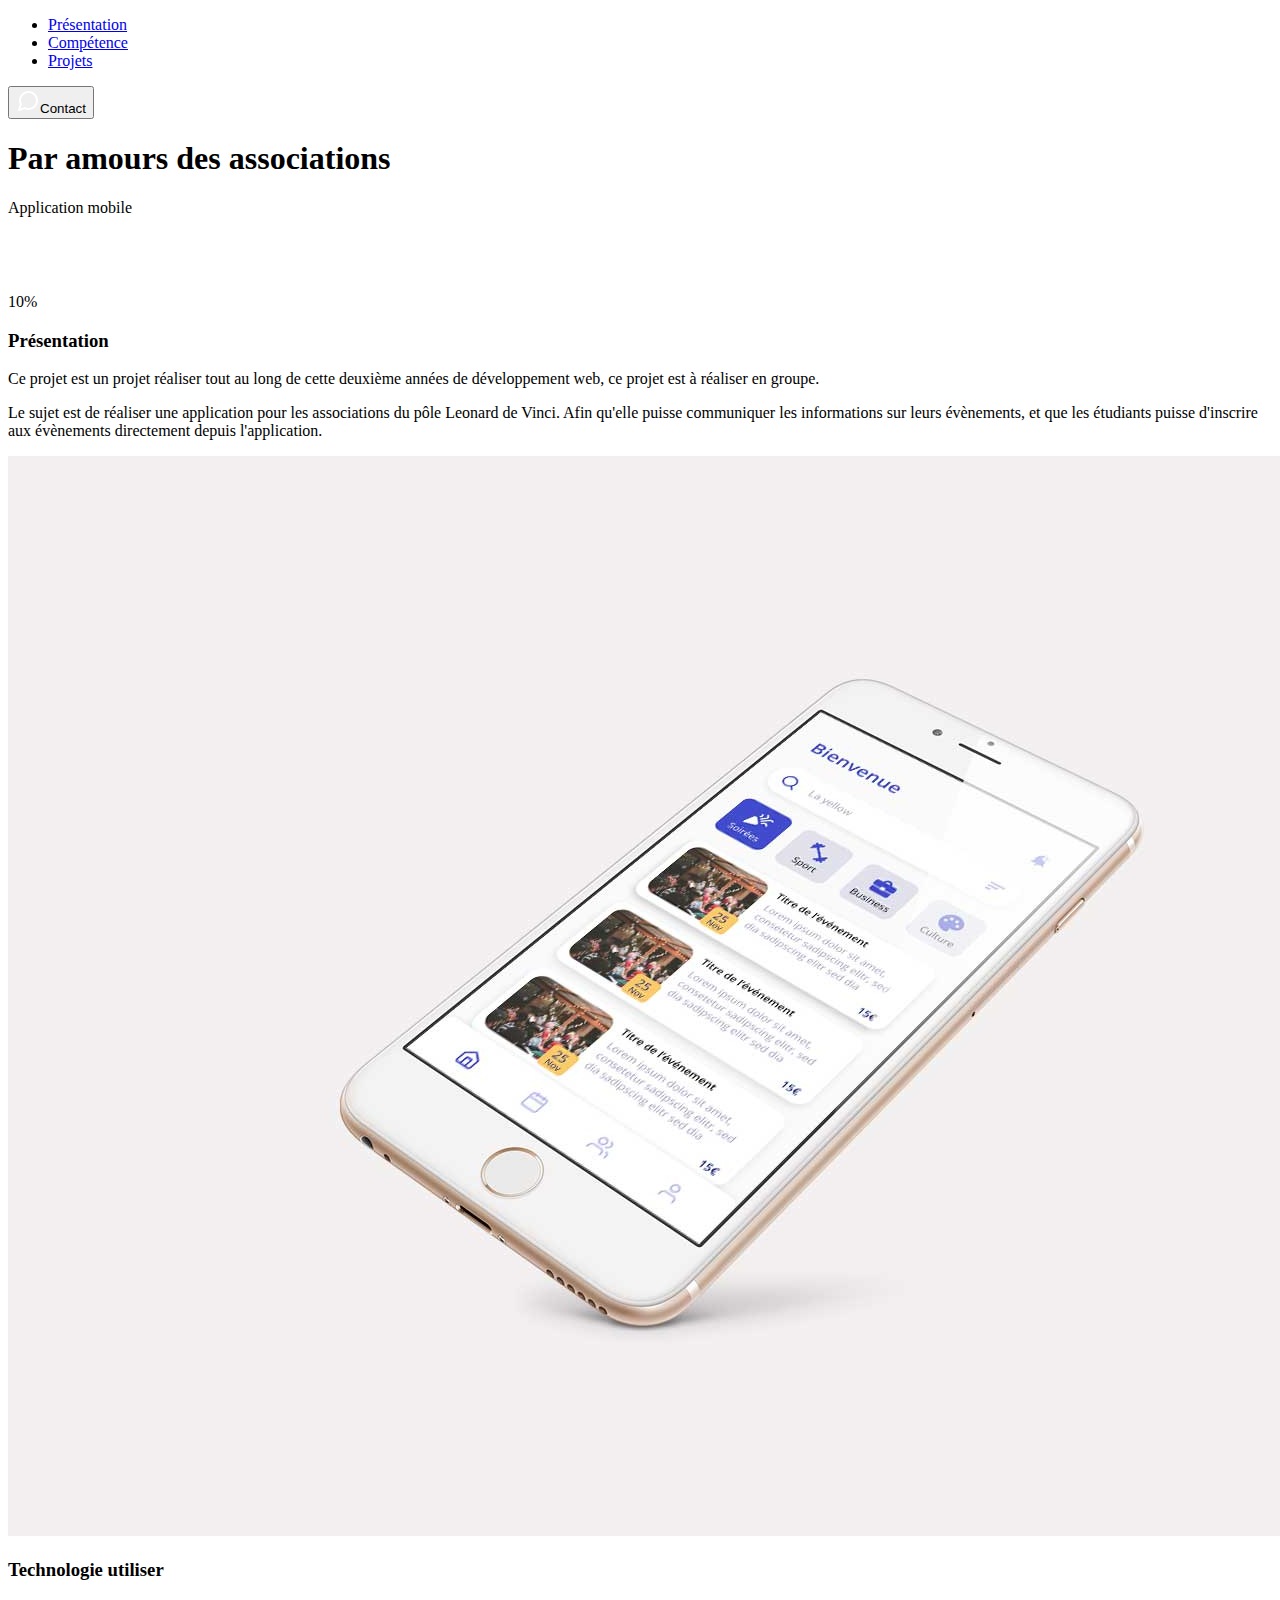
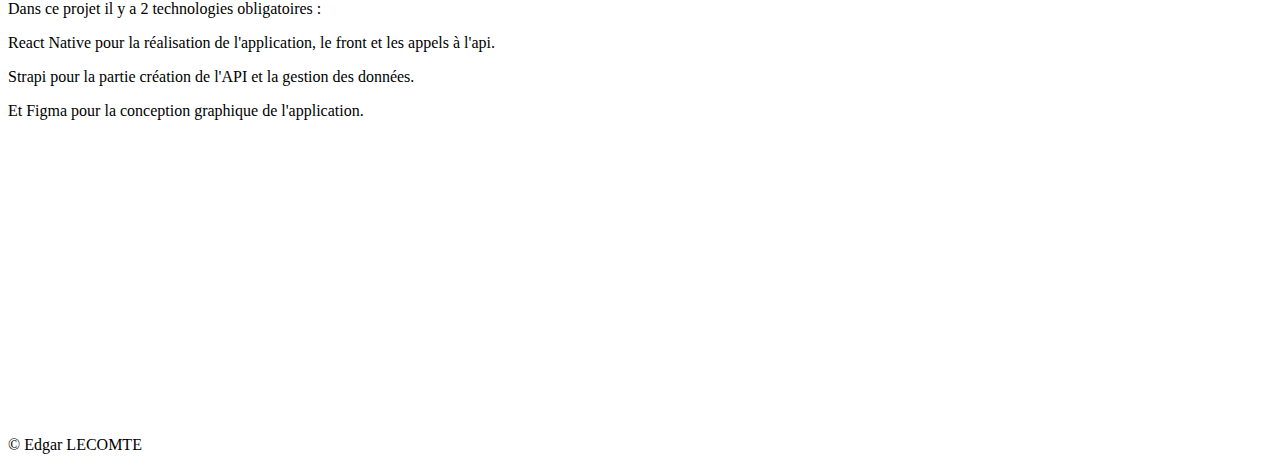
==== appAsso.html @ a606c378 ":sparkles: add association project page" ====
<!doctype html>
<html lang="fr">
<head>
  <meta charset="UTF-8">
  <meta name="viewport"
        content="width=device-width, user-scalable=no, initial-scale=1.0, maximum-scale=1.0, minimum-scale=1.0">
  <meta http-equiv="X-UA-Compatible" content="ie=edge">
  <link rel="stylesheet" href="scss/style.css">
  <title>Projet : application pour les associations</title>
</head>
<body>
<header>
  <nav>
    <ul>
      <li><a href="index.html">Présentation</a></li>
      <li><a href="skill.html">Compétence</a></li>
      <li><a href="project.html">Projets</a></li>
    </ul>
    <a href="contact.html" class="linkButton"><button><img src="assets/icon/message_circle.svg" alt="icon contact"><span>Contact</span></button></a>
  </nav>
</header>
<section class="projectGrid">
  <div class="projectInfo gridColumnFull">
    <h1>Par amours des associations</h1>
    <p class="subTitle">Application mobile</p>
    <div class="date">
      <div class="time"><img src="assets/icon/load.svg" alt="icon de chargement"></div>
      <div>
        <p class="percent l10">10%</p>
        <div class="chargeBar">
          <div class="load w10"></div>
        </div>
      </div>
    </div>
  </div>
  </div>
  <div class="part1 gridRow2 partReverse">
    <div class="title">
      <div class="line"></div>
      <h3>Présentation</h3>
    </div>
    <p>Ce projet est un projet réaliser tout au long de cette deuxième années de développement web, ce projet est à réaliser en groupe.</p>
    <p>Le sujet est de réaliser une application pour les associations du pôle Leonard de Vinci. Afin qu'elle puisse communiquer les informations sur leurs évènements, et que les étudiants puisse d'inscrire aux évènements directement depuis l'application.</p>
  </div>
  <div class="photoProjet illuReverse">
    <img src="assets/image/app.jpg" alt="image d'une maquette de la page d'accueil de l'application" class="onePhoto">
  </div>

  <div class="part1">
    <div class="bcContrast"></div>
    <div class="title">
      <div class="line"></div>
      <h3>Technologie utiliser</h3>
    </div>
    <p>Dans ce projet il y a 2 technologies obligatoires :</p>
    <p>React Native pour la réalisation de l'application, le front et les appels à l'api.</p>
    <p>Strapi pour la partie création de l'API et la gestion des données.</p>
    <p>Et Figma pour la conception graphique de l'application.</p>
  </div>
  <div class="gridRow3 techUsed">
    <div class="cardHSkill m8">
      <div class="iconSkill mReset"><img src="assets/icon/strapi.svg" alt="logo Strapi"></div>
    </div>
    <div class="cardHSkill m8">
      <div class="iconSkill mReset"><img src="assets/icon/react.svg" alt="logo React"></div>
    </div>
    <div class="cardHSkill m8">
      <div class="iconSkill mReset"><img src="assets/icon/figma.svg" alt="logo Figma"></div>
    </div>
  </div>
</section>
<footer>
  <p class="copyright">© Edgar LECOMTE</p>
</footer>
</body>
</html>
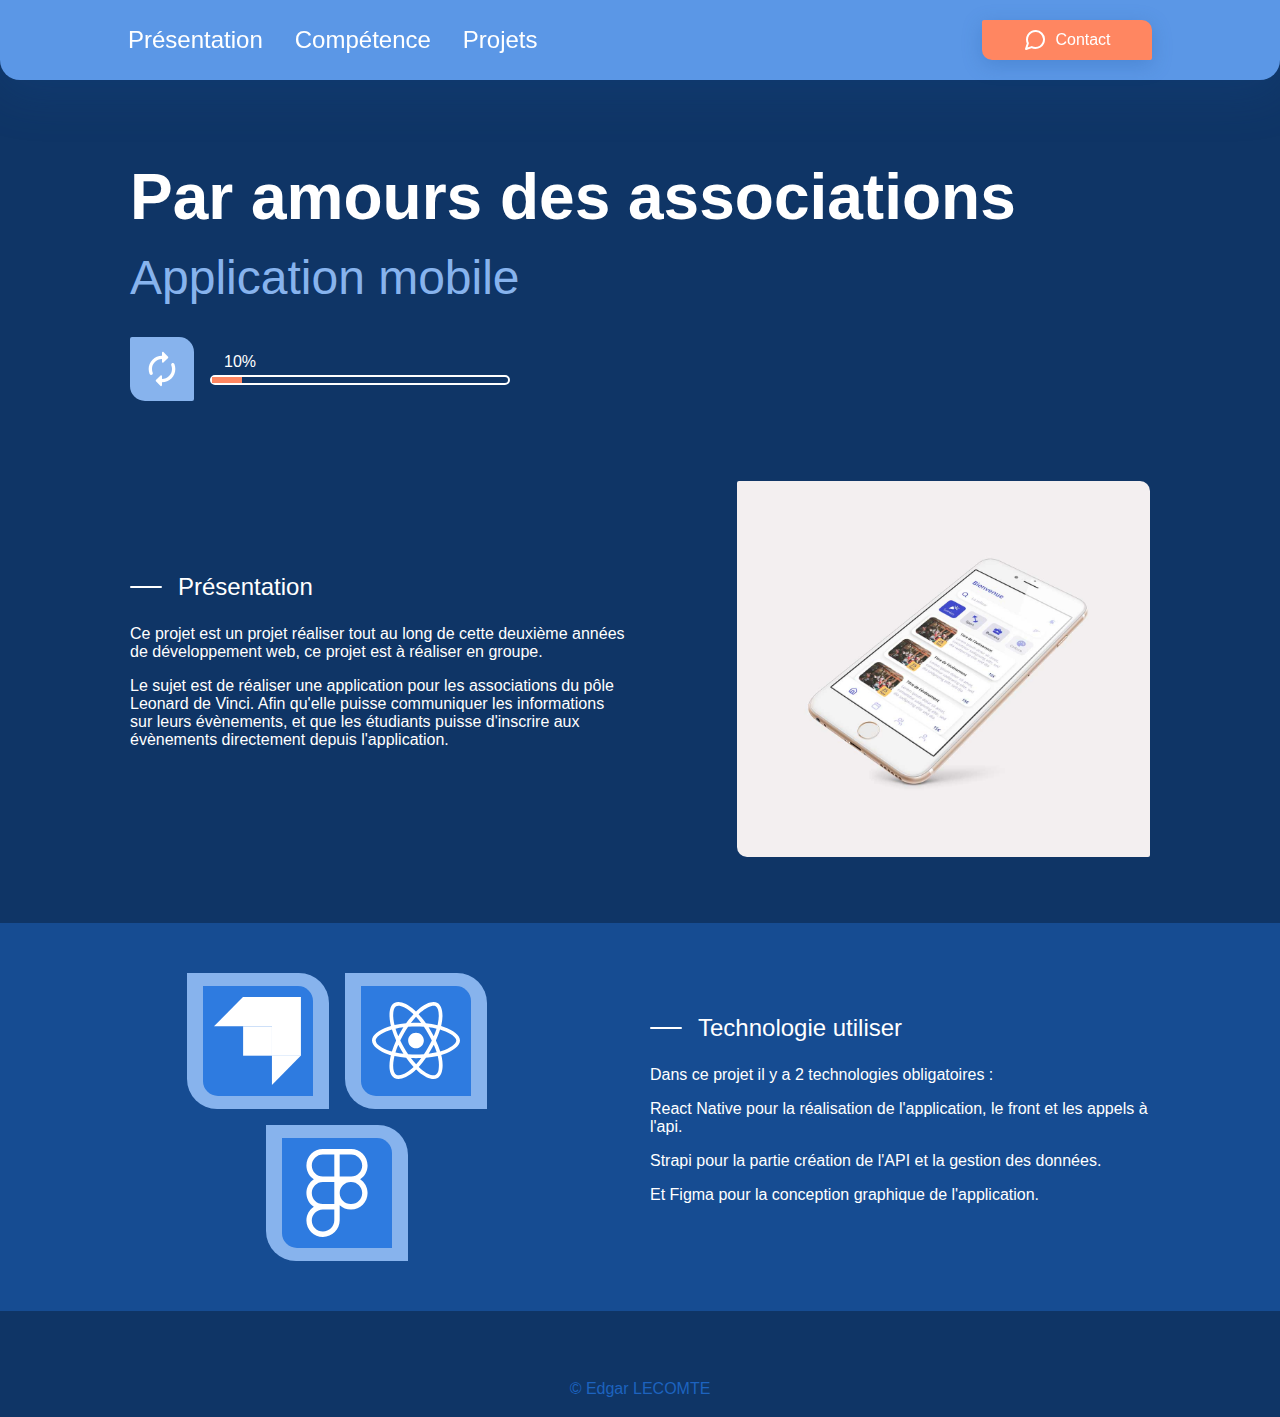
==== commit ddeb3c24: ":adhesive_bandage: fix element position and remove gridRow" ====
--- a/appAsso.html
+++ b/appAsso.html
@@ -34,7 +34,7 @@
     </div>
   </div>
   </div>
-  <div class="part1 gridRow2 partReverse">
+  <div class="part1 partReverse">
     <div class="title">
       <div class="line"></div>
       <h3>Présentation</h3>
@@ -46,6 +46,17 @@
     <img src="assets/image/app.jpg" alt="image d'une maquette de la page d'accueil de l'application" class="onePhoto">
   </div>
 
+  <div class="techUsed">
+    <div class="cardHSkill m8">
+      <div class="iconSkill mReset"><img src="assets/icon/strapi.svg" alt="logo Strapi"></div>
+    </div>
+    <div class="cardHSkill m8">
+      <div class="iconSkill mReset"><img src="assets/icon/react.svg" alt="logo React"></div>
+    </div>
+    <div class="cardHSkill m8">
+      <div class="iconSkill mReset"><img src="assets/icon/figma.svg" alt="logo Figma"></div>
+    </div>
+  </div>
   <div class="part1">
     <div class="bcContrast"></div>
     <div class="title">
@@ -57,17 +68,6 @@
     <p>Strapi pour la partie création de l'API et la gestion des données.</p>
     <p>Et Figma pour la conception graphique de l'application.</p>
   </div>
-  <div class="gridRow3 techUsed">
-    <div class="cardHSkill m8">
-      <div class="iconSkill mReset"><img src="assets/icon/strapi.svg" alt="logo Strapi"></div>
-    </div>
-    <div class="cardHSkill m8">
-      <div class="iconSkill mReset"><img src="assets/icon/react.svg" alt="logo React"></div>
-    </div>
-    <div class="cardHSkill m8">
-      <div class="iconSkill mReset"><img src="assets/icon/figma.svg" alt="logo Figma"></div>
-    </div>
-  </div>
 </section>
 <footer>
   <p class="copyright">© Edgar LECOMTE</p>
--- a/scss/style.css
+++ b/scss/style.css
@@ -0,0 +1,705 @@
+* {
+  margin: 0;
+  padding: 0;
+  box-sizing: border-box;
+}
+
+header {
+  height: 80px;
+  width: 100%;
+  z-index: 50;
+  top: 0;
+  background-color: #5b97e6;
+  border-radius: 0 0 20px 20px;
+  position: sticky;
+  filter: drop-shadow(0px 12px 24px rgba(22, 76, 146, 0.23));
+}
+header nav {
+  height: 100%;
+  width: 80%;
+  margin: auto;
+  display: flex;
+  flex-direction: row;
+  align-items: center;
+  justify-content: space-between;
+}
+header nav ul {
+  list-style: none;
+  display: flex;
+  flex-direction: row;
+}
+header nav li {
+  padding-right: 32px;
+}
+header nav li a {
+  text-decoration: none;
+  color: #FFFFFF;
+  font-size: 24px;
+  font-weight: 500;
+  position: relative;
+  white-space: nowrap;
+  display: inline-block;
+  transition: transform 0.3s cubic-bezier(0.2, 1, 0.8, 1);
+}
+header nav li a::before {
+  position: absolute;
+  width: 100%;
+  height: 1px;
+  background: currentColor;
+  top: 100%;
+  left: 0;
+  pointer-events: none;
+  content: "";
+  transform-origin: 50% 100%;
+  transition: clip-path 0.3s, transform 0.3s cubic-bezier(0.2, 1, 0.8, 1);
+  clip-path: polygon(0% 0%, 0% 100%, 0 100%, 0 0, 100% 0, 100% 100%, 0 100%, 0 100%, 100% 100%, 100% 0%);
+}
+header nav li a:hover::before {
+  transform: translate3d(0, 2px, 0) scale3d(1.08, 3, 1);
+  clip-path: polygon(0% 0%, 0% 100%, 50% 100%, 50% 0, 50% 0, 50% 100%, 50% 100%, 0 100%, 100% 100%, 100% 0%);
+}
+header nav li a:hover {
+  transform: translate3d(0, -2px, 0);
+}
+
+.linkButton {
+  text-decoration: none;
+}
+
+button {
+  height: 40px;
+  width: 170px;
+  cursor: pointer;
+  border: none;
+  border-radius: 2px 10px 2px 10px;
+  background-color: #ff8661;
+  transition: ease-in-out 0.3s;
+  filter: drop-shadow(0px 5px 10px rgba(22, 76, 146, 0.23));
+  color: #FFFFFF;
+  font-size: 16px;
+  display: flex;
+  justify-content: center;
+  align-items: center;
+}
+button img {
+  margin-right: 8px;
+}
+button:hover {
+  background-color: #ff5f2e;
+}
+
+footer {
+  width: 100%;
+  height: 56px;
+  border-radius: 20px 20px 0 0;
+  display: flex;
+  justify-content: center;
+  align-items: center;
+  margin-top: 64px;
+}
+footer .copyright {
+  color: #1d63bf;
+  font-size: 16px;
+}
+
+.shape {
+  width: 88px;
+  height: 88px;
+  border: solid 8px #ff8661;
+  position: absolute;
+}
+
+.square {
+  z-index: -1;
+  top: -40px;
+  left: -40px;
+}
+
+.circle {
+  border-radius: 50%;
+  bottom: 10px;
+  right: -40px;
+}
+
+.bcIllustration {
+  grid-column: 1/6;
+  height: 448px;
+  background-color: #5b97e6;
+  border-radius: 0 30px 0 30px;
+  display: flex;
+  justify-content: center;
+  align-items: center;
+  margin: auto 0;
+  position: relative;
+}
+.bcIllustration img {
+  width: 80%;
+}
+
+.part1 {
+  grid-column: 7/-1;
+  display: flex;
+  flex-direction: column;
+  justify-content: center;
+  position: relative;
+}
+.part1 .bcContrast {
+  background-color: #164c92;
+  width: 200vw;
+  height: 108%;
+  transform: translate(-50%, 0%);
+  z-index: -1;
+  position: absolute;
+  left: 0px;
+}
+.part1 h2 {
+  font-size: 32px;
+  font-weight: 600;
+  margin-bottom: 16px;
+}
+.part1 p {
+  font-size: 16px;
+  margin-bottom: 16px;
+}
+.part1 .link {
+  display: flex;
+  flex-direction: row;
+}
+.part1 .link a {
+  margin-right: 24px;
+}
+
+.title {
+  display: flex;
+  flex-direction: row;
+  align-items: center;
+  margin-bottom: 24px;
+}
+.title .line {
+  height: 2px;
+  width: 32px;
+  border-radius: 2px;
+  background-color: #FFFFFF;
+  margin-right: 16px;
+}
+
+h3 {
+  font-size: 24px;
+  font-weight: 500;
+}
+
+.illuReverse {
+  grid-column: 8/-1;
+}
+
+.partReverse {
+  grid-column: 1/7;
+}
+
+.more {
+  display: flex;
+  flex-direction: row;
+  align-items: center;
+  margin-top: 8px;
+}
+.more p {
+  color: #ff8661;
+  margin: 0px;
+}
+.more img {
+  margin-left: 8px;
+  transition: ease-in-out 0.3s;
+}
+
+.more:hover img {
+  transform: translate3d(5px, 0, 0);
+}
+
+.cardHSkill {
+  height: 136px;
+  background-color: #87b3ed;
+  border-radius: 0 30px 0 30px;
+  display: flex;
+  align-items: center;
+  padding: 16px;
+}
+.cardHSkill .name {
+  margin-bottom: 16px;
+}
+.cardHSkill .name p {
+  margin-top: 4px;
+}
+
+.cardSSkill {
+  height: 400px;
+  background-color: #87b3ed;
+  border-radius: 0 30px 0 30px;
+  display: flex;
+  justify-content: center;
+  flex-direction: column;
+  padding: 16px;
+}
+.cardSSkill .name {
+  margin-bottom: 16px;
+}
+.cardSSkill .description {
+  margin-top: 24px;
+}
+
+.iconSkill {
+  height: 110px;
+  width: 110px;
+  margin-right: 16px;
+  background-color: #2e7be0;
+  border-radius: 0 15px 0 15px;
+  display: flex;
+  justify-content: center;
+  align-items: center;
+}
+
+.iconSoft {
+  width: 100%;
+  height: 100%;
+}
+.iconSoft img {
+  width: 80%;
+}
+
+.gauge {
+  display: flex;
+  flex-direction: row;
+  margin-top: 4px;
+}
+.gauge .dot {
+  height: 10px;
+  width: 10px;
+  border-radius: 50%;
+  background-color: #FFFFFF;
+  margin-right: 4px;
+}
+.gauge .active {
+  background-color: #ff8661;
+}
+
+.home {
+  max-width: 1200px;
+  min-height: 80vh;
+  display: grid;
+  margin: 0 auto;
+  grid-template-columns: repeat(12, 1fr);
+  column-gap: 20px;
+  row-gap: 128px;
+  grid-template-rows: 600px 448px;
+}
+@media screen and (max-width: 1280px) {
+  .home {
+    max-width: 1020px;
+  }
+}
+@media screen and (max-width: 1100px) {
+  .home {
+    max-width: 800px;
+  }
+}
+@media screen and (max-width: 868px) {
+  .home {
+    max-width: 530px;
+    grid-template-columns: repeat(4, 1fr);
+  }
+}
+@media screen and (max-width: 530px) {
+  .home {
+    margin: 0 30px;
+  }
+}
+
+.homeLeftPart {
+  width: 100%;
+  grid-column: 1/7;
+  display: flex;
+  flex-direction: column;
+  justify-content: center;
+}
+.homeLeftPart p {
+  color: #87b3ed;
+  margin-bottom: 16px;
+}
+.homeLeftPart .hello {
+  font-size: 40px;
+}
+.homeLeftPart h1 {
+  font-size: 64px;
+  font-weight: 500;
+  color: #FFFFFF;
+  margin-bottom: 16px;
+}
+
+.subTitle {
+  color: #87b3ed;
+  font-size: 48px;
+}
+
+.profil {
+  grid-column: -6/-1;
+  display: flex;
+  align-items: center;
+}
+.profil .pictureProfil {
+  height: 448px;
+  width: 100%;
+  background: url("../assets/image/pro.jpg");
+  background-size: cover;
+  background-position: center;
+  border-radius: 0 30px 0 30px;
+  position: relative;
+}
+
+.skill {
+  max-width: 1200px;
+  min-height: 80vh;
+  display: grid;
+  margin: 0 auto;
+  grid-template-columns: repeat(12, 1fr);
+  column-gap: 20px;
+  row-gap: 32px;
+  grid-template-rows: 600px;
+}
+@media screen and (max-width: 1280px) {
+  .skill {
+    max-width: 1020px;
+  }
+}
+@media screen and (max-width: 1100px) {
+  .skill {
+    max-width: 800px;
+  }
+}
+@media screen and (max-width: 868px) {
+  .skill {
+    max-width: 530px;
+    grid-template-columns: repeat(4, 1fr);
+  }
+}
+@media screen and (max-width: 530px) {
+  .skill {
+    margin: 0 30px;
+  }
+}
+
+.mt32 {
+  margin-top: 32px;
+}
+
+.gridColumnFull {
+  grid-column: 1/-1;
+}
+
+.card1 {
+  grid-column: 1/5;
+}
+
+.card2 {
+  grid-column: 5/9;
+}
+
+.card3 {
+  grid-column: 9/-1;
+}
+
+.cardMid1 {
+  grid-column: 3/7;
+}
+
+.cardMid2 {
+  grid-column: 7/11;
+}
+
+.projet {
+  max-width: 1200px;
+  min-height: 80vh;
+  display: grid;
+  margin: 0 auto;
+  grid-template-columns: repeat(12, 1fr);
+  column-gap: 20px;
+  row-gap: 32px;
+  grid-template-rows: 600px;
+}
+@media screen and (max-width: 1280px) {
+  .projet {
+    max-width: 1020px;
+  }
+}
+@media screen and (max-width: 1100px) {
+  .projet {
+    max-width: 800px;
+  }
+}
+@media screen and (max-width: 868px) {
+  .projet {
+    max-width: 530px;
+    grid-template-columns: repeat(4, 1fr);
+  }
+}
+@media screen and (max-width: 530px) {
+  .projet {
+    margin: 0 30px;
+  }
+}
+
+a {
+  text-decoration: none;
+}
+
+.contact {
+  max-width: 1200px;
+  min-height: 80vh;
+  display: grid;
+  margin: 0 auto;
+  grid-template-columns: repeat(12, 1fr);
+  column-gap: 20px;
+  row-gap: 32px;
+}
+@media screen and (max-width: 1280px) {
+  .contact {
+    max-width: 1020px;
+  }
+}
+@media screen and (max-width: 1100px) {
+  .contact {
+    max-width: 800px;
+  }
+}
+@media screen and (max-width: 868px) {
+  .contact {
+    max-width: 530px;
+    grid-template-columns: repeat(4, 1fr);
+  }
+}
+@media screen and (max-width: 530px) {
+  .contact {
+    margin: 0 30px;
+  }
+}
+
+.partContact {
+  height: 80vh;
+  display: flex;
+  flex-direction: column;
+  justify-content: space-evenly;
+}
+.partContact .title {
+  margin-bottom: 16px;
+}
+.partContact > div p {
+  margin-bottom: 24px;
+  margin-left: 48px;
+}
+
+.wayContact {
+  grid-column: 1/7;
+}
+
+.network {
+  grid-column: 7/-1;
+}
+.network button {
+  margin-bottom: 32px;
+}
+.network a {
+  text-decoration: none;
+}
+
+.titleContact {
+  font-size: 64px;
+  font-weight: 600;
+}
+
+.projectGrid {
+  max-width: 1200px;
+  min-height: 80vh;
+  display: grid;
+  margin: 0 auto;
+  grid-template-columns: repeat(12, 1fr);
+  column-gap: 20px;
+  row-gap: 80px;
+}
+@media screen and (max-width: 1280px) {
+  .projectGrid {
+    max-width: 1020px;
+  }
+}
+@media screen and (max-width: 1100px) {
+  .projectGrid {
+    max-width: 800px;
+  }
+}
+@media screen and (max-width: 868px) {
+  .projectGrid {
+    max-width: 530px;
+    grid-template-columns: repeat(4, 1fr);
+  }
+}
+@media screen and (max-width: 530px) {
+  .projectGrid {
+    margin: 0 30px;
+  }
+}
+
+.projectInfo {
+  margin-top: 80px;
+}
+.projectInfo h1 {
+  font-size: 64px;
+  font-weight: 600;
+  margin-bottom: 16px;
+}
+.projectInfo > p {
+  margin-bottom: 16px;
+}
+.projectInfo a {
+  text-decoration: none;
+}
+.projectInfo .date {
+  display: flex;
+  flex-direction: row;
+  align-items: center;
+  margin-top: 32px;
+}
+.projectInfo .date .time {
+  width: 64px;
+  height: 64px;
+  border-radius: 2px 15px;
+  background-color: #87b3ed;
+  display: flex;
+  justify-content: center;
+  align-items: center;
+  margin-right: 16px;
+}
+.projectInfo .date p {
+  font-size: 24px;
+  font-weight: 600;
+}
+
+.photoProjet {
+  height: 376px;
+  width: 100%;
+  display: grid;
+  grid-template-columns: 3fr 2fr;
+  column-gap: 16px;
+  grid-template-rows: repeat(6, 1fr);
+  row-gap: 16px;
+  position: relative;
+}
+.photoProjet img {
+  height: 100%;
+  width: 100%;
+  object-fit: cover;
+  object-position: center;
+  border-radius: 2px 10px;
+}
+.photoProjet .square {
+  position: absolute;
+  transform: translate(-50%, -50%);
+  top: 50%;
+  left: 50%;
+  width: 60%;
+  height: 60%;
+}
+
+.onePhoto {
+  grid-row: 1/-1;
+  grid-column: 1/-1;
+}
+
+.objPosLeft {
+  object-position: left;
+}
+
+.bigPictureCol1 {
+  grid-column: 1;
+  grid-row: 1/4;
+}
+
+.bigPictureCol2 {
+  grid-column: 1;
+  grid-row: 4/-1;
+}
+
+.litlePicture {
+  grid-column: 2;
+  grid-row: 1/3;
+}
+
+.portraitPicture {
+  grid-column: 2;
+  grid-row: 3/-1;
+}
+
+.fullPortraitPicture {
+  grid-column: 2;
+  grid-row: 1/-1;
+}
+
+.techUsed {
+  grid-column: 1/6;
+  width: 100%;
+  height: 360px;
+  display: flex;
+  flex-flow: wrap;
+  justify-content: center;
+  align-content: center;
+}
+
+.mReset {
+  margin: 0;
+}
+
+.m8 {
+  margin: 8px;
+}
+
+.chargeBar {
+  width: 300px;
+  height: 10px;
+  border: solid 2px #FFFFFF;
+  border-radius: 5px;
+}
+.chargeBar .load {
+  height: 100%;
+  background-color: #ff8661;
+}
+.chargeBar .w80 {
+  width: 80%;
+}
+.chargeBar .w10 {
+  width: 10%;
+}
+
+.percent.percent.percent {
+  width: fit-content;
+  width: -moz-fit-content;
+  font-size: 16px;
+  font-weight: 500;
+  margin-bottom: 4px;
+  position: relative;
+  transform: translate(-50%);
+}
+
+.l80 {
+  left: 80%;
+}
+
+.l10 {
+  left: 10%;
+}
+
+body {
+  width: 100vw;
+  overflow-x: hidden;
+  background-color: #0f3566;
+  font-family: "Montserrat", sans-serif;
+  font-weight: 500;
+  color: #FFFFFF;
+}
+
+/*# sourceMappingURL=style.css.map */
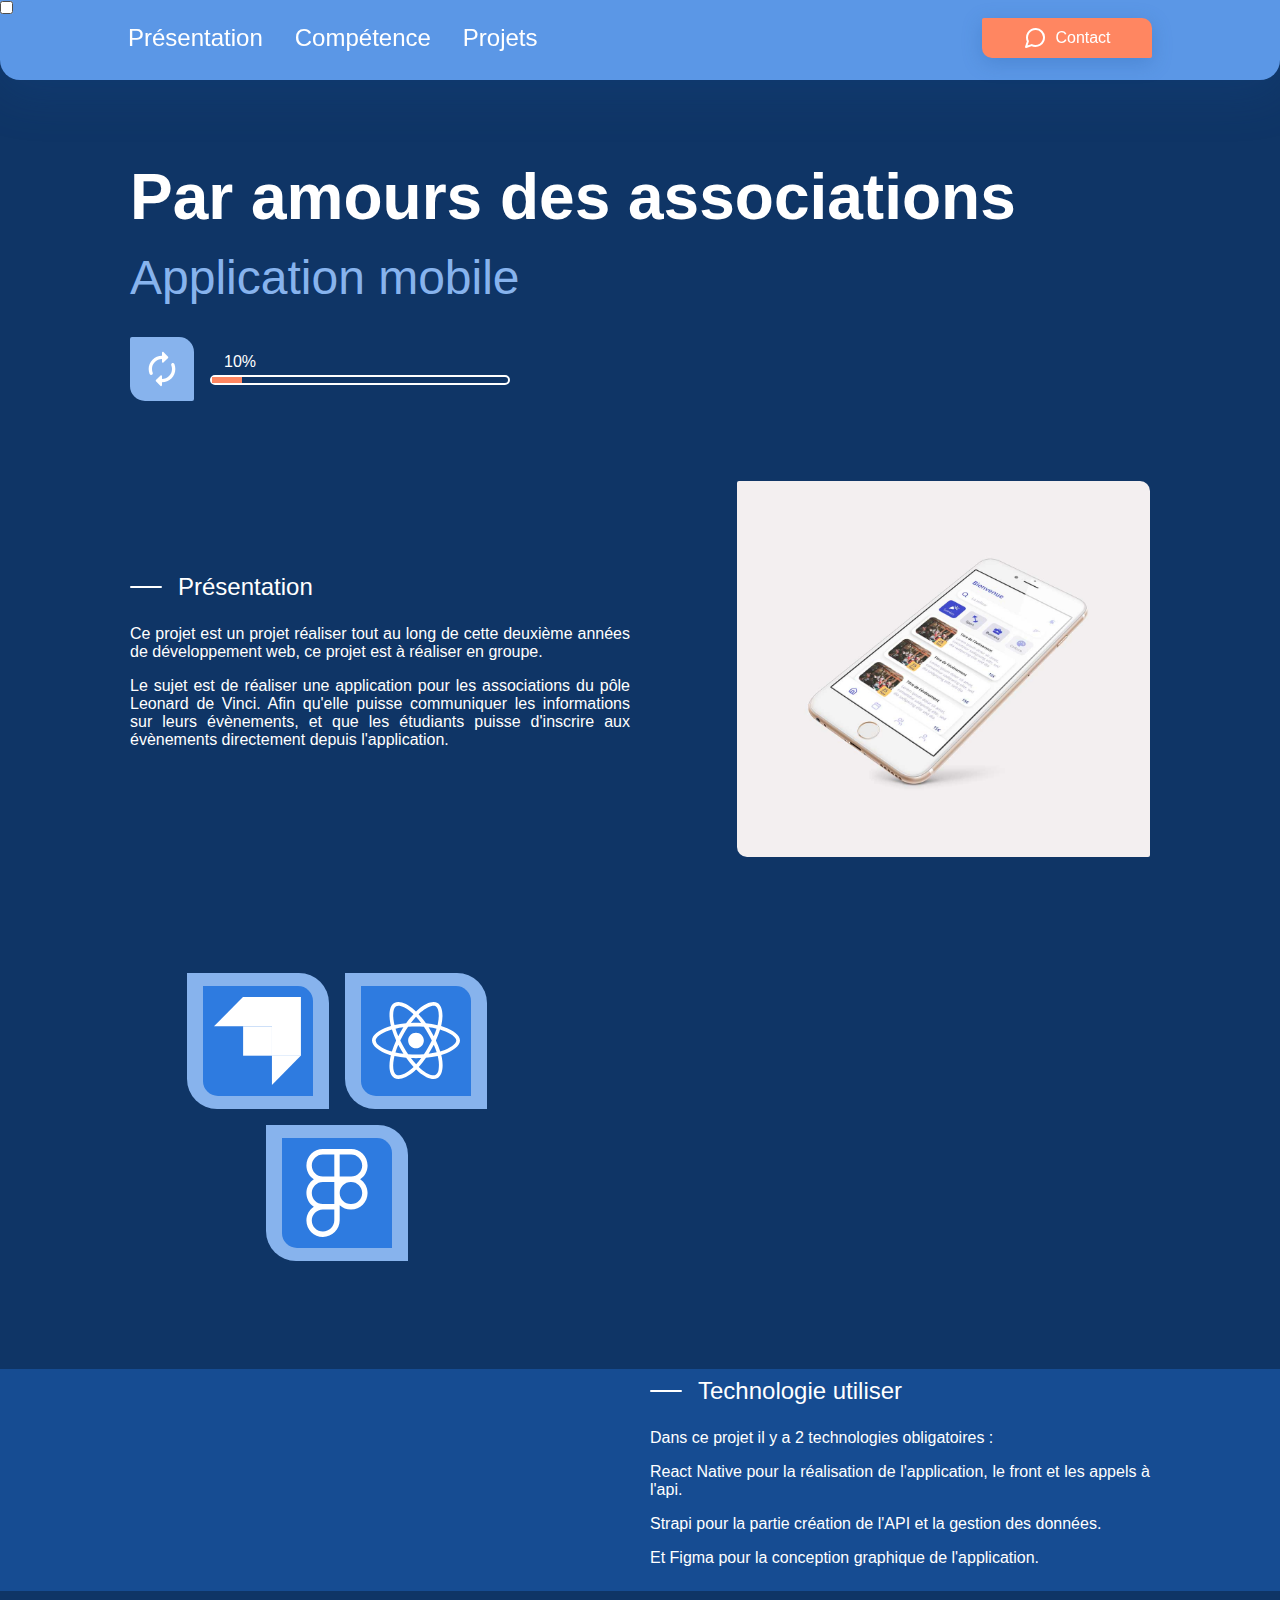
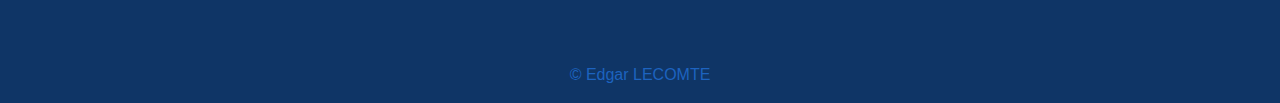
==== commit eb7e290f: ":adhesive_bandage: deploy burger menu" ====
--- a/appAsso.html
+++ b/appAsso.html
@@ -10,14 +10,23 @@
 </head>
 <body>
 <header>
-  <nav>
-    <ul>
-      <li><a href="index.html">Présentation</a></li>
-      <li><a href="skill.html">Compétence</a></li>
-      <li><a href="project.html">Projets</a></li>
-    </ul>
-    <a href="contact.html" class="linkButton"><button><img src="assets/icon/message_circle.svg" alt="icon contact"><span>Contact</span></button></a>
-  </nav>
+  <label for="check">
+    <div class="burgerMenuContainer">
+      <input type="checkbox" id="check">
+      <div class="bcBurger"></div>
+      <span></span>
+      <span></span>
+      <span></span>
+      <nav>
+        <ul>
+          <li><a href="index.html">Présentation</a></li>
+          <li><a href="skill.html">Compétence</a></li>
+          <li><a href="project.html">Projets</a></li>
+        </ul>
+        <a href="contact.html" class="linkButton"><button><img src="assets/icon/message_circle.svg" alt="icon contact"><span>Contact</span></button></a>
+      </nav>
+    </div>
+  </label>
 </header>
 <section class="projectGrid">
   <div class="projectInfo gridColumnFull">
--- a/scss/style.css
+++ b/scss/style.css
@@ -14,6 +14,120 @@
   position: sticky;
   filter: drop-shadow(0px 12px 24px rgba(22, 76, 146, 0.23));
 }
+@media screen and (max-width: 868px) {
+  header {
+    background-color: unset;
+  }
+}
+header label > span, header label > input, header label .bcBurger {
+  display: none;
+}
+@media screen and (max-width: 868px) {
+  header label .burgerMenuContainer {
+    display: block;
+    height: 100%;
+    width: 70px;
+    cursor: pointer;
+    position: relative;
+    z-index: 10;
+    left: 40px;
+    top: 20px;
+  }
+  header label .burgerMenuContainer > span, header label .burgerMenuContainer > input, header label .burgerMenuContainer .bcBurger {
+    display: block;
+  }
+  header label .burgerMenuContainer nav {
+    visibility: hidden;
+    height: 50vh;
+    width: auto;
+    position: relative;
+    left: 48px;
+  }
+  header label .burgerMenuContainer nav ul {
+    height: 80%;
+    justify-content: space-evenly;
+  }
+  header label .burgerMenuContainer nav ul li {
+    opacity: 0%;
+    transition: 0.4s cubic-bezier(0.68, -0.6, 0.32, 1.6);
+    position: relative;
+  }
+  header label .burgerMenuContainer nav ul li:nth-of-type(1) {
+    left: -100px;
+  }
+  header label .burgerMenuContainer nav ul li:nth-of-type(2) {
+    left: -200px;
+  }
+  header label .burgerMenuContainer nav ul li:nth-of-type(3) {
+    left: -300px;
+  }
+  header label .burgerMenuContainer nav a {
+    transition: 0.4s cubic-bezier(0.68, -0.6, 0.32, 1.6);
+    opacity: 0%;
+    position: relative;
+    left: -400px;
+  }
+  header label .burgerMenuContainer > span {
+    height: 7px;
+    margin: 14px 0;
+    background-color: #FFFFFF;
+    border-radius: 8px;
+    transition: 0.4s cubic-bezier(0.68, -0.6, 0.32, 1.6);
+  }
+  header label .burgerMenuContainer > span:nth-of-type(1) {
+    width: 50%;
+  }
+  header label .burgerMenuContainer > span:nth-of-type(2) {
+    width: 100%;
+  }
+  header label .burgerMenuContainer > span:nth-of-type(3) {
+    width: 75%;
+  }
+  header label .burgerMenuContainer .bcBurger {
+    position: fixed;
+    top: -14px;
+    left: 0;
+    width: 100%;
+    height: 100vh;
+    background-color: rgba(22, 76, 146, 0.6);
+    visibility: hidden;
+  }
+  header label .burgerMenuContainer input {
+    display: none;
+  }
+  header label .burgerMenuContainer input:checked ~ span:nth-of-type(1) {
+    transform-origin: bottom;
+    transform: rotateZ(45deg) translate(8px, 0px);
+  }
+  header label .burgerMenuContainer input:checked ~ span:nth-of-type(2) {
+    transform-origin: top;
+    transform: rotateZ(-45deg);
+  }
+  header label .burgerMenuContainer input:checked ~ span:nth-of-type(3) {
+    transform-origin: bottom;
+    width: 50%;
+    transform: translate(30px, -11px) rotateZ(45deg);
+  }
+  header label .burgerMenuContainer input:checked ~ nav, header label .burgerMenuContainer input:checked ~ .bcBurger {
+    visibility: visible;
+  }
+  header label .burgerMenuContainer input:checked ~ nav a {
+    opacity: 100%;
+    left: 0px;
+  }
+  header label .burgerMenuContainer input:checked ~ nav li {
+    opacity: 100%;
+  }
+  header label .burgerMenuContainer input:checked ~ nav li:nth-of-type(1) {
+    left: 0px;
+  }
+  header label .burgerMenuContainer input:checked ~ nav li:nth-of-type(2) {
+    left: 0px;
+  }
+  header label .burgerMenuContainer input:checked ~ nav li:nth-of-type(3) {
+    left: 0px;
+  }
+}
 header nav {
   height: 100%;
   width: 80%;
@@ -23,10 +137,20 @@
   align-items: center;
   justify-content: space-between;
 }
+@media screen and (max-width: 868px) {
+  header nav {
+    flex-direction: column;
+  }
+}
 header nav ul {
   list-style: none;
   display: flex;
   flex-direction: row;
+}
+@media screen and (max-width: 868px) {
+  header nav ul {
+    flex-direction: column;
+  }
 }
 header nav li {
   padding-right: 32px;
@@ -108,17 +232,34 @@
   border: solid 8px #ff8661;
   position: absolute;
 }
+@media screen and (max-width: 1100px) {
+  .shape {
+    width: 72px;
+    height: 72px;
+  }
+}
 
 .square {
   z-index: -1;
   top: -40px;
   left: -40px;
 }
+@media screen and (max-width: 1100px) {
+  .square {
+    top: -36px;
+    left: -36px;
+  }
+}
 
 .circle {
   border-radius: 50%;
   bottom: 10px;
   right: -40px;
+}
+@media screen and (max-width: 1100px) {
+  .circle {
+    right: -36px;
+  }
 }
 
 .bcIllustration {
@@ -132,6 +273,16 @@
   margin: auto 0;
   position: relative;
 }
+@media screen and (max-width: 868px) {
+  .bcIllustration {
+    grid-column: 1/-1;
+  }
+}
+@media screen and (max-width: 420px) {
+  .bcIllustration {
+    height: 320px;
+  }
+}
 .bcIllustration img {
   width: 80%;
 }
@@ -142,6 +293,12 @@
   flex-direction: column;
   justify-content: center;
   position: relative;
+  width: 100%;
+}
+@media screen and (max-width: 868px) {
+  .part1 {
+    grid-column: 1/-1;
+  }
 }
 .part1 .bcContrast {
   background-color: #164c92;
@@ -165,8 +322,20 @@
   display: flex;
   flex-direction: row;
 }
+@media screen and (max-width: 420px) {
+  .part1 .link {
+    flex-direction: column;
+    align-items: center;
+  }
+}
 .part1 .link a {
   margin-right: 24px;
+}
+@media screen and (max-width: 420px) {
+  .part1 .link a {
+    margin-right: 0px;
+    margin-bottom: 16px;
+  }
 }
 
 .title {
@@ -191,9 +360,19 @@
 .illuReverse {
   grid-column: 8/-1;
 }
+@media screen and (max-width: 868px) {
+  .illuReverse {
+    grid-column: 1/-1;
+  }
+}
 
 .partReverse {
   grid-column: 1/7;
+}
+@media screen and (max-width: 868px) {
+  .partReverse {
+    grid-column: 1/-1;
+  }
 }
 
 .more {
@@ -229,6 +408,15 @@
 .cardHSkill .name p {
   margin-top: 4px;
 }
+@media screen and (max-width: 420px) {
+  .cardHSkill {
+    flex-direction: column;
+    height: 260px;
+  }
+  .cardHSkill .iconSkill {
+    margin-bottom: 16px;
+  }
+}
 
 .cardSSkill {
   height: 400px;
@@ -238,6 +426,11 @@
   justify-content: center;
   flex-direction: column;
   padding: 16px;
+}
+@media screen and (max-width: 530px) {
+  .cardSSkill {
+    height: 336px;
+  }
 }
 .cardSSkill .name {
   margin-bottom: 16px;
@@ -255,6 +448,11 @@
   display: flex;
   justify-content: center;
   align-items: center;
+}
+@media screen and (max-width: 420px) {
+  .iconSkill {
+    margin-right: 0;
+  }
 }
 
 .iconSoft {
@@ -305,11 +503,20 @@
   .home {
     max-width: 530px;
     grid-template-columns: repeat(4, 1fr);
+    row-gap: 32px;
   }
 }
 @media screen and (max-width: 530px) {
   .home {
-    margin: 0 30px;
+    margin: 0 48px;
+  }
+}
+@media screen and (max-width: 868px) {
+  .home {
+    grid-template-rows: 500px;
+  }
+  .home .bcIllustration {
+    display: none;
   }
 }
 
@@ -319,6 +526,11 @@
   display: flex;
   flex-direction: column;
   justify-content: center;
+}
+@media screen and (max-width: 868px) {
+  .homeLeftPart {
+    grid-column: 1/-1;
+  }
 }
 .homeLeftPart p {
   color: #87b3ed;
@@ -338,11 +550,21 @@
   color: #87b3ed;
   font-size: 48px;
 }
+@media screen and (max-width: 420px) {
+  .subTitle {
+    font-size: 40px;
+  }
+}
 
 .profil {
   grid-column: -6/-1;
   display: flex;
   align-items: center;
+}
+@media screen and (max-width: 868px) {
+  .profil {
+    grid-column: 1/-1;
+  }
 }
 .profil .pictureProfil {
   height: 448px;
@@ -352,6 +574,11 @@
   background-position: center;
   border-radius: 0 30px 0 30px;
   position: relative;
+}
+@media screen and (max-width: 868px) {
+  .profil .pictureProfil {
+    height: 300px;
+  }
 }
 
 .skill {
@@ -378,11 +605,17 @@
   .skill {
     max-width: 530px;
     grid-template-columns: repeat(4, 1fr);
+    row-gap: 32px;
   }
 }
 @media screen and (max-width: 530px) {
   .skill {
-    margin: 0 30px;
+    margin: 0 48px;
+  }
+}
+@media screen and (max-width: 868px) {
+  .skill {
+    grid-template-rows: 400px;
   }
 }
 
@@ -394,24 +627,41 @@
   grid-column: 1/-1;
 }
 
-.card1 {
-  grid-column: 1/5;
-}
-
-.card2 {
-  grid-column: 5/9;
-}
-
-.card3 {
-  grid-column: 9/-1;
+.skillGrid {
+  grid-column: 1/-1;
+  display: grid;
+  grid-template-columns: repeat(3, 1fr);
+  grid-row-gap: 16px;
+  grid-column-gap: 20px;
+  margin: auto;
+}
+@media screen and (max-width: 1100px) {
+  .skillGrid {
+    grid-template-columns: repeat(2, 1fr);
+  }
+}
+@media screen and (max-width: 868px) {
+  .skillGrid {
+    grid-template-columns: repeat(1, 1fr);
+  }
 }
 
 .cardMid1 {
   grid-column: 3/7;
 }
+@media screen and (max-width: 868px) {
+  .cardMid1 {
+    grid-column: 1/-1;
+  }
+}
 
 .cardMid2 {
   grid-column: 7/11;
+}
+@media screen and (max-width: 868px) {
+  .cardMid2 {
+    grid-column: 1/-1;
+  }
 }
 
 .projet {
@@ -438,11 +688,23 @@
   .projet {
     max-width: 530px;
     grid-template-columns: repeat(4, 1fr);
+    row-gap: 32px;
   }
 }
 @media screen and (max-width: 530px) {
   .projet {
-    margin: 0 30px;
+    margin: 0 48px;
+  }
+}
+@media screen and (max-width: 868px) {
+  .projet {
+    grid-template-rows: 400px;
+  }
+  .projet div:nth-of-type(5) {
+    grid-row: 4;
+  }
+  .projet div:nth-of-type(10) {
+    grid-row: 9;
   }
 }
 
@@ -473,11 +735,12 @@
   .contact {
     max-width: 530px;
     grid-template-columns: repeat(4, 1fr);
+    row-gap: 32px;
   }
 }
 @media screen and (max-width: 530px) {
   .contact {
-    margin: 0 30px;
+    margin: 0 48px;
   }
 }
 
@@ -486,6 +749,13 @@
   display: flex;
   flex-direction: column;
   justify-content: space-evenly;
+  align-items: center;
+  margin-bottom: 64px;
+}
+@media screen and (max-width: 868px) {
+  .partContact {
+    height: 40vh;
+  }
 }
 .partContact .title {
   margin-bottom: 16px;
@@ -498,9 +768,19 @@
 .wayContact {
   grid-column: 1/7;
 }
+@media screen and (max-width: 868px) {
+  .wayContact {
+    grid-column: 1/-1;
+  }
+}
 
 .network {
   grid-column: 7/-1;
+}
+@media screen and (max-width: 868px) {
+  .network {
+    grid-column: 1/-1;
+  }
 }
 .network button {
   margin-bottom: 32px;
@@ -537,12 +817,16 @@
   .projectGrid {
     max-width: 530px;
     grid-template-columns: repeat(4, 1fr);
+    row-gap: 32px;
   }
 }
 @media screen and (max-width: 530px) {
   .projectGrid {
-    margin: 0 30px;
-  }
+    margin: 0 48px;
+  }
+}
+.projectGrid div:last-child {
+  grid-row: 4;
 }
 
 .projectInfo {
@@ -552,6 +836,11 @@
   font-size: 64px;
   font-weight: 600;
   margin-bottom: 16px;
+}
+@media screen and (max-width: 420px) {
+  .projectInfo h1 {
+    font-size: 47px;
+  }
 }
 .projectInfo > p {
   margin-bottom: 16px;
@@ -590,6 +879,12 @@
   row-gap: 16px;
   position: relative;
 }
+@media screen and (max-width: 420px) {
+  .photoProjet {
+    grid-template-columns: 1fr;
+    grid-template-rows: auto;
+  }
+}
 .photoProjet img {
   height: 100%;
   width: 100%;
@@ -619,25 +914,53 @@
   grid-column: 1;
   grid-row: 1/4;
 }
+@media screen and (max-width: 420px) {
+  .bigPictureCol1 {
+    grid-row: 1;
+  }
+}
 
 .bigPictureCol2 {
   grid-column: 1;
   grid-row: 4/-1;
 }
+@media screen and (max-width: 420px) {
+  .bigPictureCol2 {
+    grid-row: 2;
+  }
+}
 
 .litlePicture {
   grid-column: 2;
   grid-row: 1/3;
 }
+@media screen and (max-width: 420px) {
+  .litlePicture {
+    grid-column: 1;
+    grid-row: 3;
+  }
+}
 
 .portraitPicture {
   grid-column: 2;
   grid-row: 3/-1;
 }
+@media screen and (max-width: 420px) {
+  .portraitPicture {
+    grid-column: 1;
+    grid-row: 4;
+  }
+}
 
 .fullPortraitPicture {
   grid-column: 2;
   grid-row: 1/-1;
+}
+@media screen and (max-width: 420px) {
+  .fullPortraitPicture {
+    grid-column: 1;
+    grid-row: 3;
+  }
 }
 
 .techUsed {
@@ -648,6 +971,22 @@
   flex-flow: wrap;
   justify-content: center;
   align-content: center;
+}
+@media screen and (max-width: 420px) {
+  .techUsed {
+    height: auto;
+  }
+  .techUsed .cardHSkill {
+    height: auto;
+  }
+  .techUsed .cardHSkill .iconSkill {
+    margin-bottom: 0;
+    height: 80px;
+    width: 80px;
+  }
+  .techUsed .cardHSkill .iconSkill img {
+    width: 50px;
+  }
 }
 
 .mReset {
@@ -695,11 +1034,15 @@
 
 body {
   width: 100vw;
-  overflow-x: hidden;
+  overflow: hidden auto;
   background-color: #0f3566;
   font-family: "Montserrat", sans-serif;
   font-weight: 500;
   color: #FFFFFF;
 }
 
+p {
+  text-align: justify;
+}
+
 /*# sourceMappingURL=style.css.map */
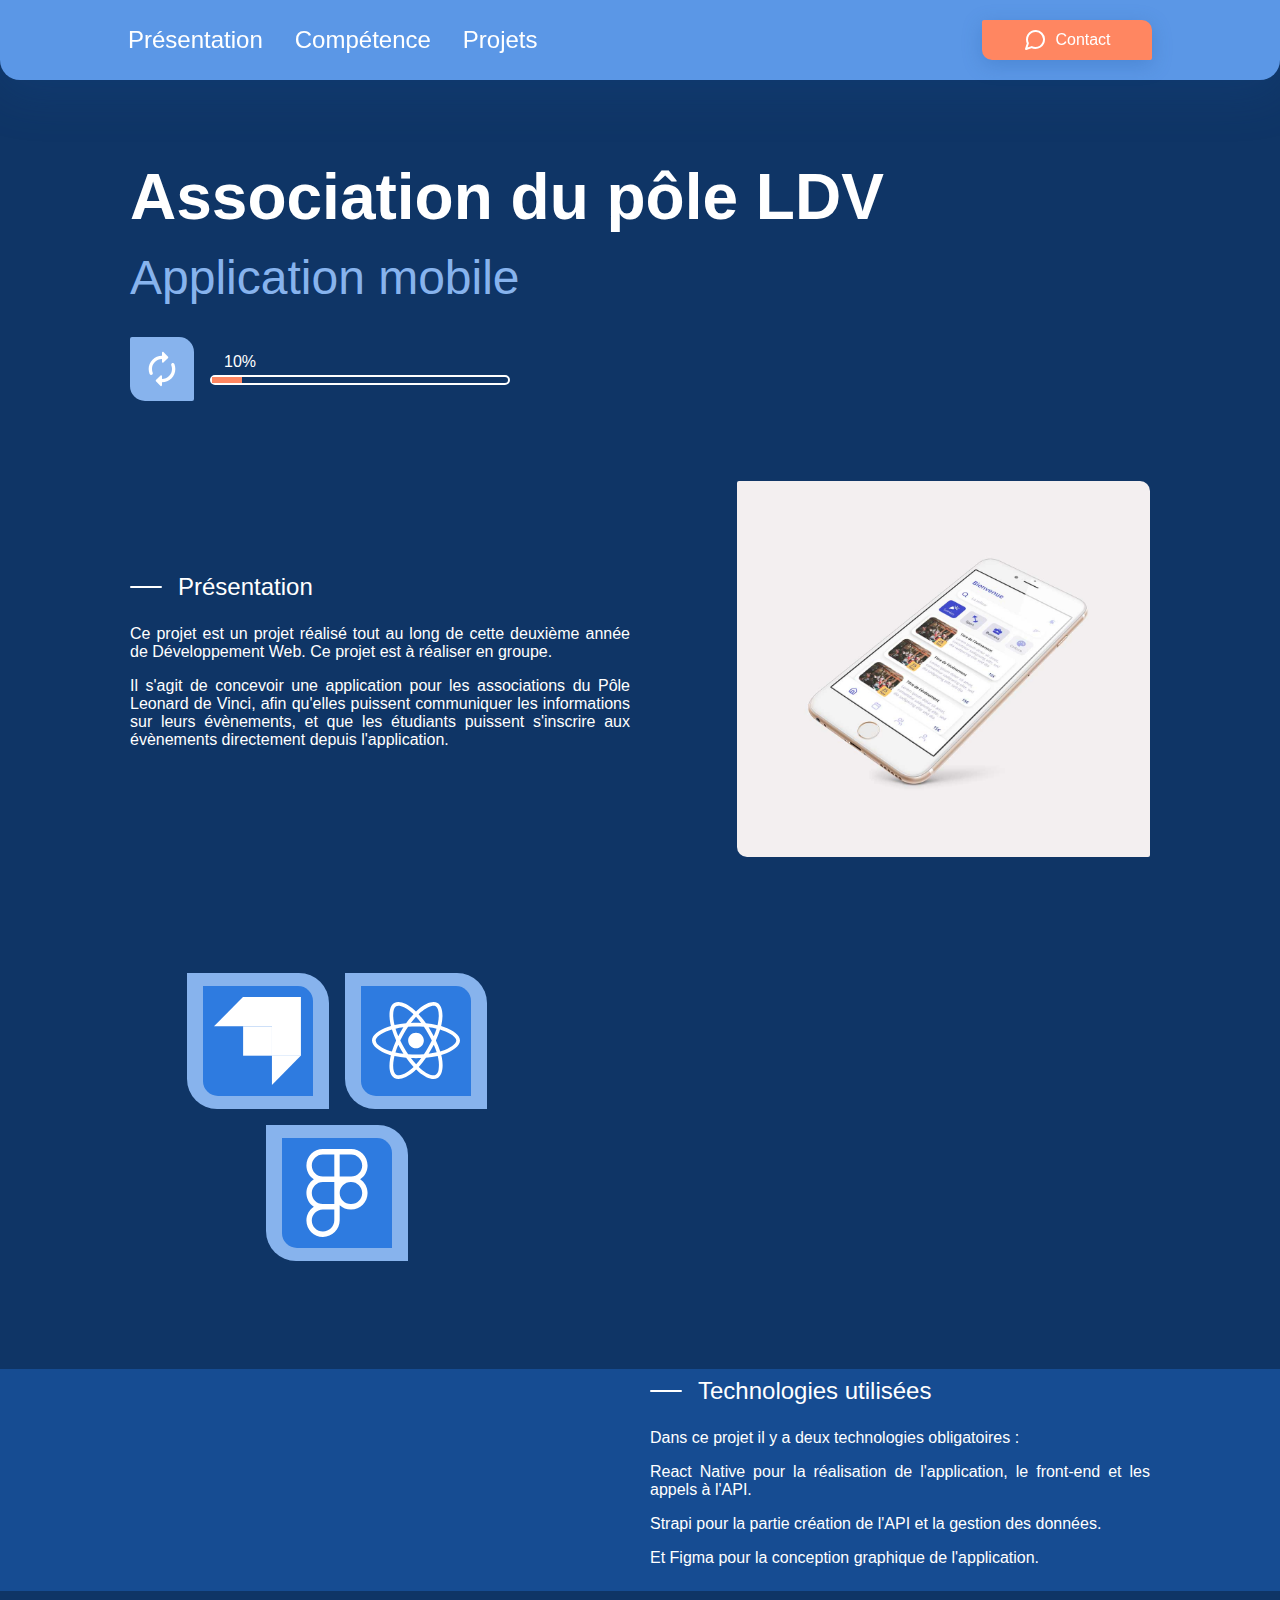
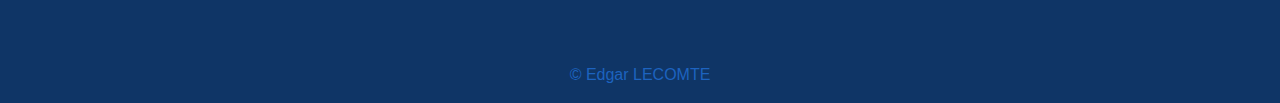
==== commit c023144c: ":pencil2: fix writing" ====
--- a/appAsso.html
+++ b/appAsso.html
@@ -30,7 +30,7 @@
 </header>
 <section class="projectGrid">
   <div class="projectInfo gridColumnFull">
-    <h1>Par amours des associations</h1>
+    <h1>Association du pôle LDV</h1>
     <p class="subTitle">Application mobile</p>
     <div class="date">
       <div class="time"><img src="assets/icon/load.svg" alt="icon de chargement"></div>
@@ -48,8 +48,8 @@
       <div class="line"></div>
       <h3>Présentation</h3>
     </div>
-    <p>Ce projet est un projet réaliser tout au long de cette deuxième années de développement web, ce projet est à réaliser en groupe.</p>
-    <p>Le sujet est de réaliser une application pour les associations du pôle Leonard de Vinci. Afin qu'elle puisse communiquer les informations sur leurs évènements, et que les étudiants puisse d'inscrire aux évènements directement depuis l'application.</p>
+    <p>Ce projet est un projet réalisé tout au long de cette deuxième année de Développement Web. Ce projet est à réaliser en groupe.</p>
+    <p>Il s'agit de concevoir une application pour les associations du Pôle Leonard de Vinci, afin qu'elles puissent communiquer les informations sur leurs évènements, et que les étudiants puissent s'inscrire aux évènements directement depuis l'application.</p>
   </div>
   <div class="photoProjet illuReverse">
     <img src="assets/image/app.jpg" alt="image d'une maquette de la page d'accueil de l'application" class="onePhoto">
@@ -70,10 +70,10 @@
     <div class="bcContrast"></div>
     <div class="title">
       <div class="line"></div>
-      <h3>Technologie utiliser</h3>
+      <h3>Technologies utilisées</h3>
     </div>
-    <p>Dans ce projet il y a 2 technologies obligatoires :</p>
-    <p>React Native pour la réalisation de l'application, le front et les appels à l'api.</p>
+    <p>Dans ce projet il y a deux technologies obligatoires :</p>
+    <p>React Native pour la réalisation de l'application, le front-end et les appels à l'API.</p>
     <p>Strapi pour la partie création de l'API et la gestion des données.</p>
     <p>Et Figma pour la conception graphique de l'application.</p>
   </div>
--- a/scss/style.css
+++ b/scss/style.css
@@ -19,8 +19,11 @@
     background-color: unset;
   }
 }
-header label > span, header label > input, header label .bcBurger {
+header label .burgerMenuContainer > span, header label .burgerMenuContainer > input, header label .burgerMenuContainer .bcBurger {
   display: none;
+}
+header label .burgerMenuContainer {
+  height: 100%;
 }
 @media screen and (max-width: 868px) {
   header label .burgerMenuContainer {
@@ -700,11 +703,11 @@
   .projet {
     grid-template-rows: 400px;
   }
-  .projet div:nth-of-type(5) {
-    grid-row: 4;
-  }
-  .projet div:nth-of-type(10) {
-    grid-row: 9;
+  .projet div:nth-of-type(6) {
+    grid-row: 7;
+  }
+  .projet div:nth-of-type(11) {
+    grid-row: 12;
   }
 }
 
@@ -998,7 +1001,8 @@
 }
 
 .chargeBar {
-  width: 300px;
+  width: 50vw;
+  max-width: 300px;
   height: 10px;
   border: solid 2px #FFFFFF;
   border-radius: 5px;
